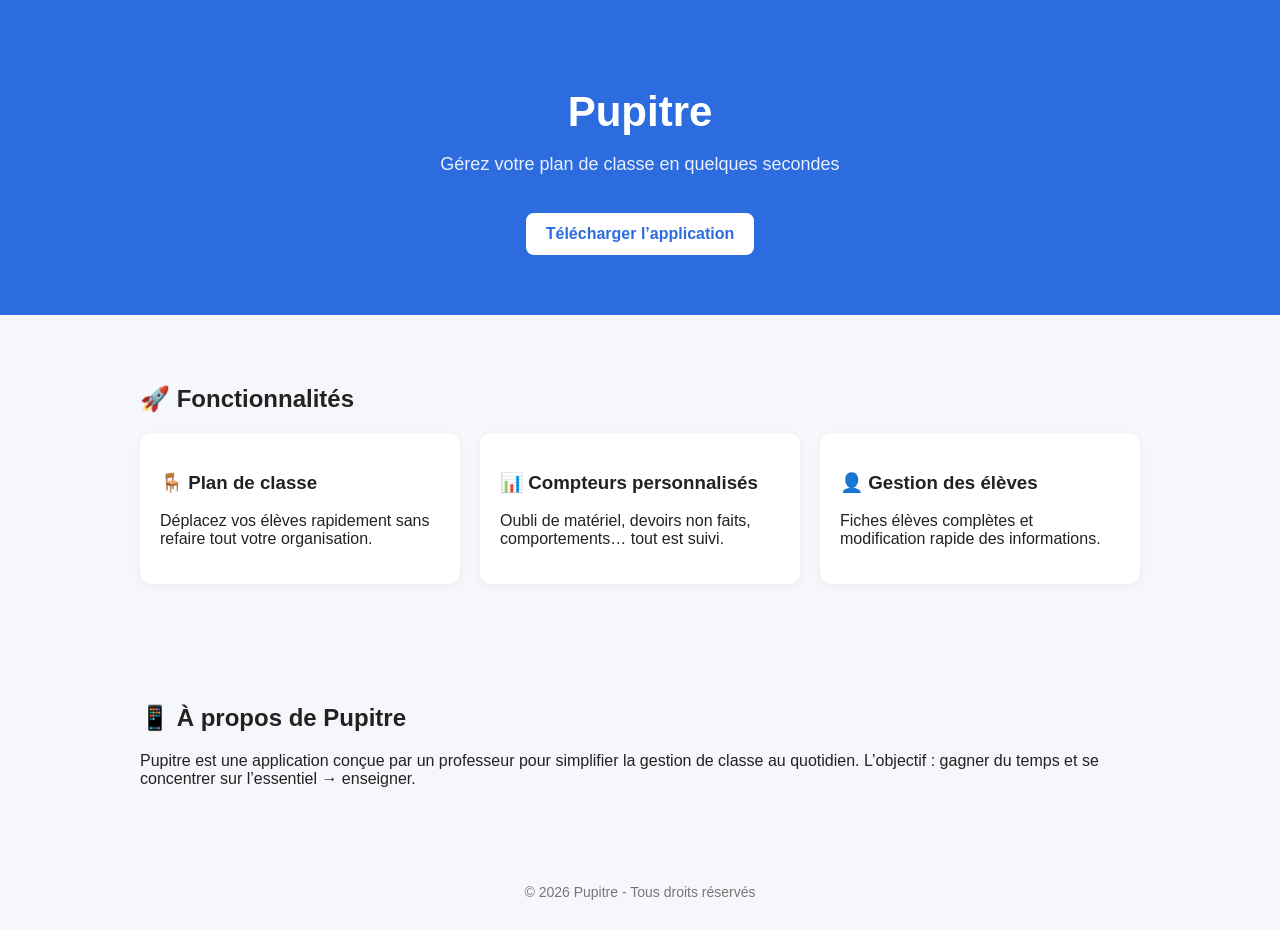
==== index.html @ 0fee0353 "Create index.html" ====
<!DOCTYPE html>
<html lang="fr">
<head>
  <meta charset="UTF-8">
  <meta name="viewport" content="width=device-width, initial-scale=1.0">
  <title>Pupitre - Gestion de classe simplifiée</title>

  <style>
    body {
      margin: 0;
      font-family: Arial, sans-serif;
      background: #f6f7fb;
      color: #222;
    }

    header {
      background: #2d6cdf;
      color: white;
      padding: 60px 20px;
      text-align: center;
    }

    header h1 {
      font-size: 42px;
      margin-bottom: 10px;
    }

    header p {
      font-size: 18px;
      opacity: 0.9;
    }

    .btn {
      display: inline-block;
      margin-top: 20px;
      padding: 12px 20px;
      background: white;
      color: #2d6cdf;
      text-decoration: none;
      border-radius: 8px;
      font-weight: bold;
    }

    section {
      max-width: 1000px;
      margin: auto;
      padding: 50px 20px;
    }

    .grid {
      display: grid;
      grid-template-columns: repeat(auto-fit, minmax(250px, 1fr));
      gap: 20px;
    }

    .card {
      background: white;
      padding: 20px;
      border-radius: 12px;
      box-shadow: 0 2px 10px rgba(0,0,0,0.05);
    }

    footer {
      text-align: center;
      padding: 30px;
      font-size: 14px;
      color: #777;
    }
  </style>
</head>

<body>

<header>
  <h1>Pupitre</h1>
  <p>Gérez votre plan de classe en quelques secondes</p>
  <a class="btn" href="#">Télécharger l’application</a>
</header>

<section>
  <h2>🚀 Fonctionnalités</h2>

  <div class="grid">
    <div class="card">
      <h3>🪑 Plan de classe</h3>
      <p>Déplacez vos élèves rapidement sans refaire tout votre organisation.</p>
    </div>

    <div class="card">
      <h3>📊 Compteurs personnalisés</h3>
      <p>Oubli de matériel, devoirs non faits, comportements… tout est suivi.</p>
    </div>

    <div class="card">
      <h3>👤 Gestion des élèves</h3>
      <p>Fiches élèves complètes et modification rapide des informations.</p>
    </div>
  </div>
</section>

<section>
  <h2>📱 À propos de Pupitre</h2>
  <p>
    Pupitre est une application conçue par un professeur pour simplifier la gestion de classe au quotidien.
    L’objectif : gagner du temps et se concentrer sur l’essentiel → enseigner.
  </p>
</section>

<footer>
  © 2026 Pupitre - Tous droits réservés
</footer>

</body>
</html>
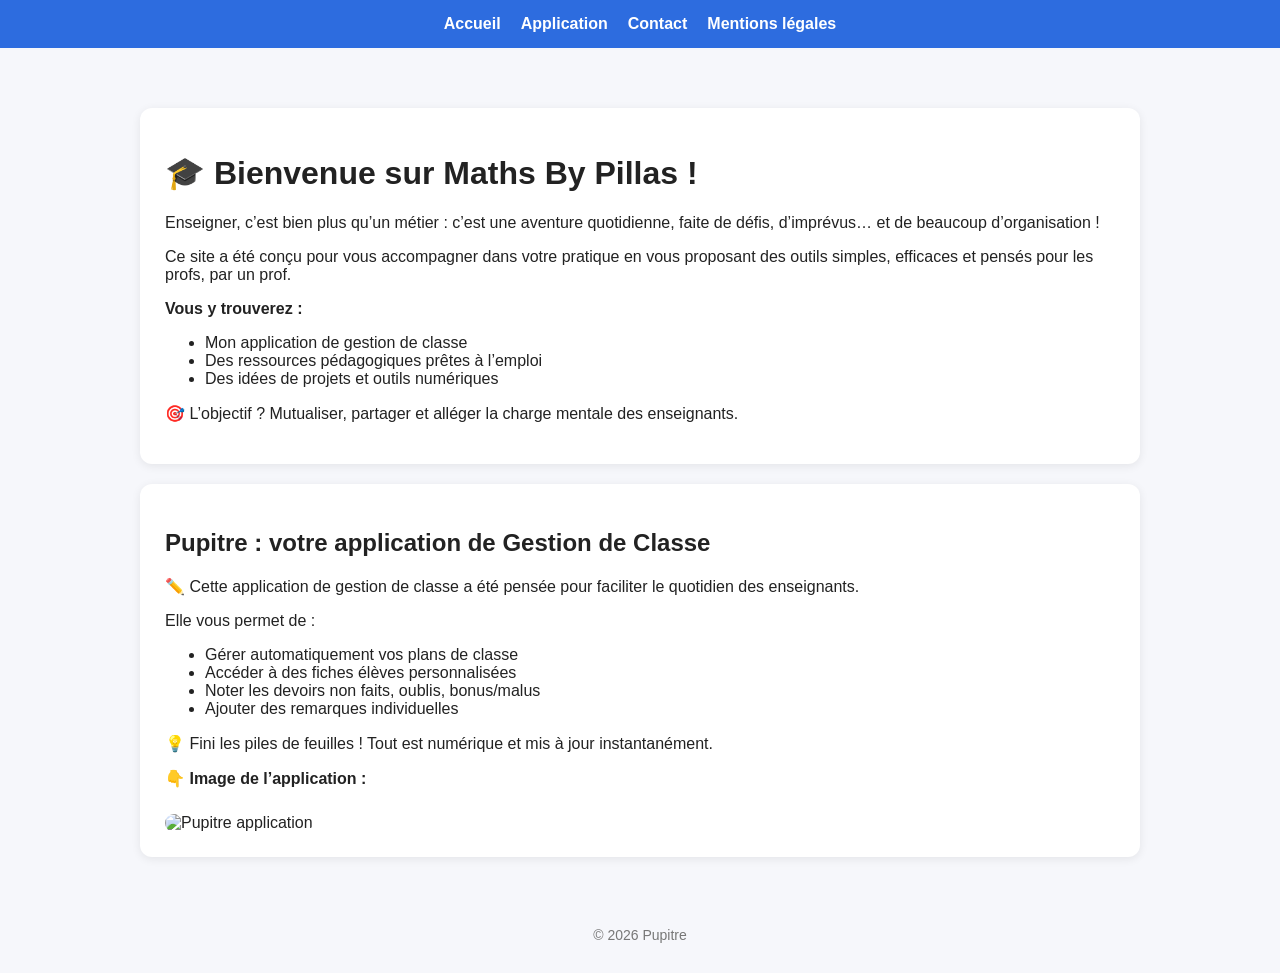
==== commit 7c289b45: "Update index.html" ====
--- a/index.html
+++ b/index.html
@@ -3,111 +3,63 @@
 <head>
   <meta charset="UTF-8">
   <meta name="viewport" content="width=device-width, initial-scale=1.0">
-  <title>Pupitre - Gestion de classe simplifiée</title>
-
-  <style>
-    body {
-      margin: 0;
-      font-family: Arial, sans-serif;
-      background: #f6f7fb;
-      color: #222;
-    }
-
-    header {
-      background: #2d6cdf;
-      color: white;
-      padding: 60px 20px;
-      text-align: center;
-    }
-
-    header h1 {
-      font-size: 42px;
-      margin-bottom: 10px;
-    }
-
-    header p {
-      font-size: 18px;
-      opacity: 0.9;
-    }
-
-    .btn {
-      display: inline-block;
-      margin-top: 20px;
-      padding: 12px 20px;
-      background: white;
-      color: #2d6cdf;
-      text-decoration: none;
-      border-radius: 8px;
-      font-weight: bold;
-    }
-
-    section {
-      max-width: 1000px;
-      margin: auto;
-      padding: 50px 20px;
-    }
-
-    .grid {
-      display: grid;
-      grid-template-columns: repeat(auto-fit, minmax(250px, 1fr));
-      gap: 20px;
-    }
-
-    .card {
-      background: white;
-      padding: 20px;
-      border-radius: 12px;
-      box-shadow: 0 2px 10px rgba(0,0,0,0.05);
-    }
-
-    footer {
-      text-align: center;
-      padding: 30px;
-      font-size: 14px;
-      color: #777;
-    }
-  </style>
+  <title>Pupitre - Accueil</title>
+  <link rel="stylesheet" href="style.css">
 </head>
 
 <body>
 
-<header>
-  <h1>Pupitre</h1>
-  <p>Gérez votre plan de classe en quelques secondes</p>
-  <a class="btn" href="#">Télécharger l’application</a>
-</header>
+<nav>
+  <a href="index.html">Accueil</a>
+  <a href="application.html">Application</a>
+  <a href="contact.html">Contact</a>
+  <a href="mentions.html">Mentions légales</a>
+</nav>
 
-<section>
-  <h2>🚀 Fonctionnalités</h2>
+<div class="container">
 
-  <div class="grid">
-    <div class="card">
-      <h3>🪑 Plan de classe</h3>
-      <p>Déplacez vos élèves rapidement sans refaire tout votre organisation.</p>
-    </div>
+  <div class="card">
+    <h1>🎓 Bienvenue sur Maths By Pillas !</h1>
 
-    <div class="card">
-      <h3>📊 Compteurs personnalisés</h3>
-      <p>Oubli de matériel, devoirs non faits, comportements… tout est suivi.</p>
-    </div>
+    <p>Enseigner, c’est bien plus qu’un métier : c’est une aventure quotidienne, faite de défis, d’imprévus… et de beaucoup d’organisation !</p>
 
-    <div class="card">
-      <h3>👤 Gestion des élèves</h3>
-      <p>Fiches élèves complètes et modification rapide des informations.</p>
-    </div>
+    <p>Ce site a été conçu pour vous accompagner dans votre pratique en vous proposant des outils simples, efficaces et pensés pour les profs, par un prof.</p>
+
+    <p><b>Vous y trouverez :</b></p>
+
+    <ul>
+      <li>Mon application de gestion de classe</li>
+      <li>Des ressources pédagogiques prêtes à l’emploi</li>
+      <li>Des idées de projets et outils numériques</li>
+    </ul>
+
+    <p>🎯 L’objectif ? Mutualiser, partager et alléger la charge mentale des enseignants.</p>
   </div>
-</section>
 
-<section>
-  <h2>📱 À propos de Pupitre</h2>
-  <p>
-    Pupitre est une application conçue par un professeur pour simplifier la gestion de classe au quotidien.
-    L’objectif : gagner du temps et se concentrer sur l’essentiel → enseigner.
-  </p>
-</section>
+  <div class="card">
+    <h2>Pupitre : votre application de Gestion de Classe</h2>
+
+    <p>✏️ Cette application de gestion de classe a été pensée pour faciliter le quotidien des enseignants.</p>
+
+    <p>Elle vous permet de :</p>
+
+    <ul>
+      <li>Gérer automatiquement vos plans de classe</li>
+      <li>Accéder à des fiches élèves personnalisées</li>
+      <li>Noter les devoirs non faits, oublis, bonus/malus</li>
+      <li>Ajouter des remarques individuelles</li>
+    </ul>
+
+    <p>💡 Fini les piles de feuilles ! Tout est numérique et mis à jour instantanément.</p>
+
+    <p><b>👇 Image de l’application :</b></p>
+    <img src="pupitre.png" alt="Pupitre application" style="width:100%; border-radius:10px; margin-top:10px;">
+  </div>
+
+</div>
 
 <footer>
-  © 2026 Pupitre - Tous droits réservés
+  © 2026 Pupitre
 </footer>
 
 </body>
--- a/style.css
+++ b/style.css
@@ -0,0 +1,45 @@
+body {
+  margin: 0;
+  font-family: Arial, sans-serif;
+  background: #f6f7fb;
+  color: #222;
+}
+
+nav {
+  background: #2d6cdf;
+  padding: 15px;
+  display: flex;
+  justify-content: center;
+  gap: 20px;
+}
+
+nav a {
+  color: white;
+  text-decoration: none;
+  font-weight: bold;
+}
+
+nav a:hover {
+  text-decoration: underline;
+}
+
+.container {
+  max-width: 1000px;
+  margin: auto;
+  padding: 40px 20px;
+}
+
+.card {
+  background: white;
+  padding: 25px;
+  border-radius: 12px;
+  box-shadow: 0 2px 10px rgba(0,0,0,0.08);
+  margin-top: 20px;
+}
+
+footer {
+  text-align: center;
+  padding: 30px;
+  font-size: 14px;
+  color: #777;
+}
